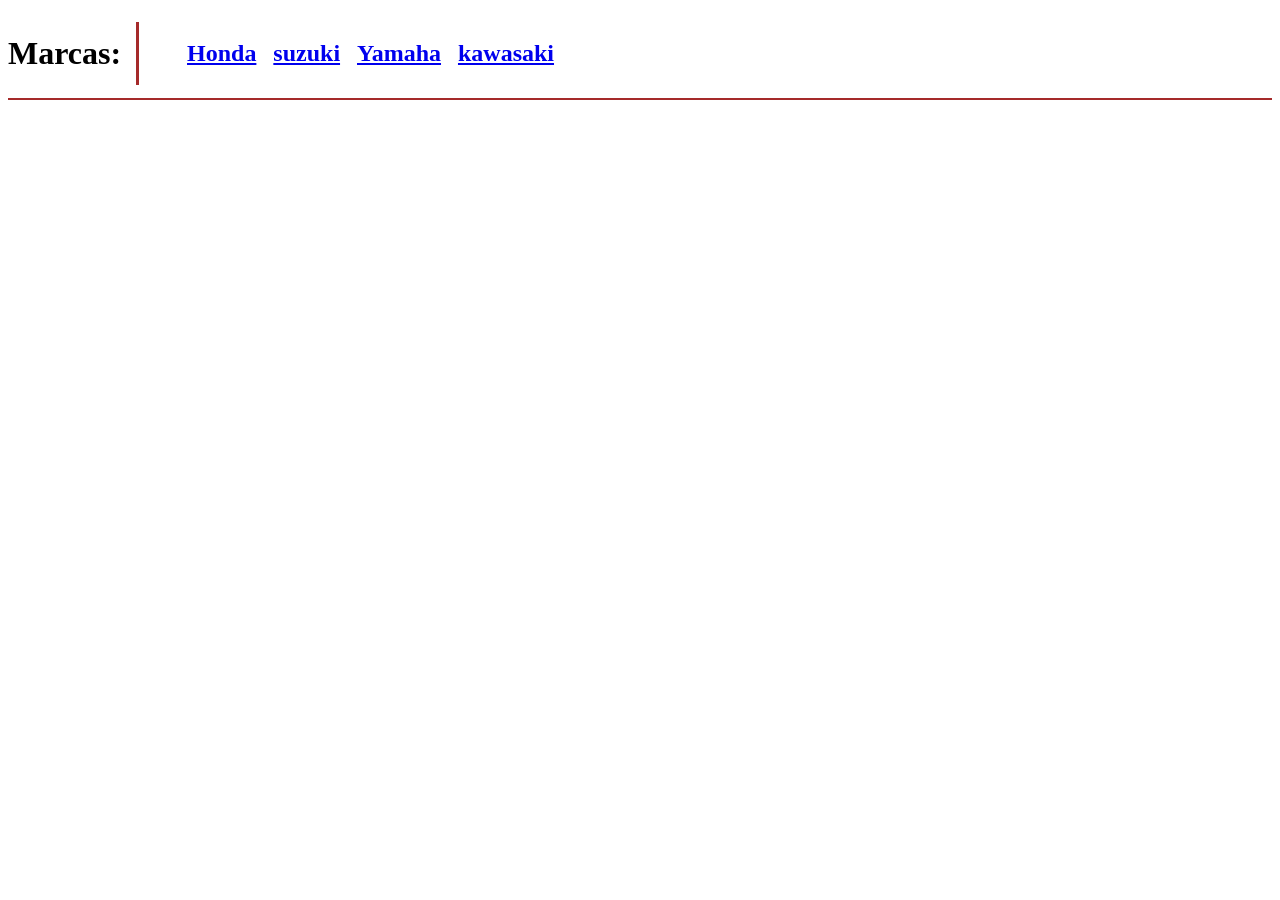
==== index.html @ 6271481a "site" ====
<!DOCTYPE html>
<html lang="pt-br">
    <head>
        <meta charset="UTF-8">
        <meta name="viewport" content="width=device-width, initial-scale=1.0">
        <title>Motos</title>
        <link rel="stylesheet" href="estilo.css">
    </head>
    <body>

        <header id="header">
            <h1 id="marca">Marcas:</h1>

            <div id="barrinha"></div>

            <ul>
                <a href="#"><h2>Honda</h2></a>
                <a href="#"><h2>suzuki</h2></a>
                <a href="#"><h2>Yamaha</h2></a>
                <a href="#"><h2>kawasaki</h2></a>
            </ul>
            <div id="pesquisar|contato">

                <div id="pesquisar">
                    
                </div>

            </div>
        </header>
        <div id="espaço"></div>

        <div id="tudo">

            <div id="fotos">

            </div>

        </div>

    </body>
</html>
---- estilo.css ----
#header {
    display: flex;
    background-color: white;
    height: 10vh; 
    align-items: center;
}
ul{
    display: flex;
    align-items: center;
    justify-content: space-around;
    width: 30vw;
}
#espaço{
    display: flex;
    height: 0.2vh;
    background-color: brown;
}
#barrinha{
    display: flex;
    width: 0.2vw;
    background-color: brown;
    height: 7vh;
}
#marca{
    display: flex;
    width: 10vw;
}
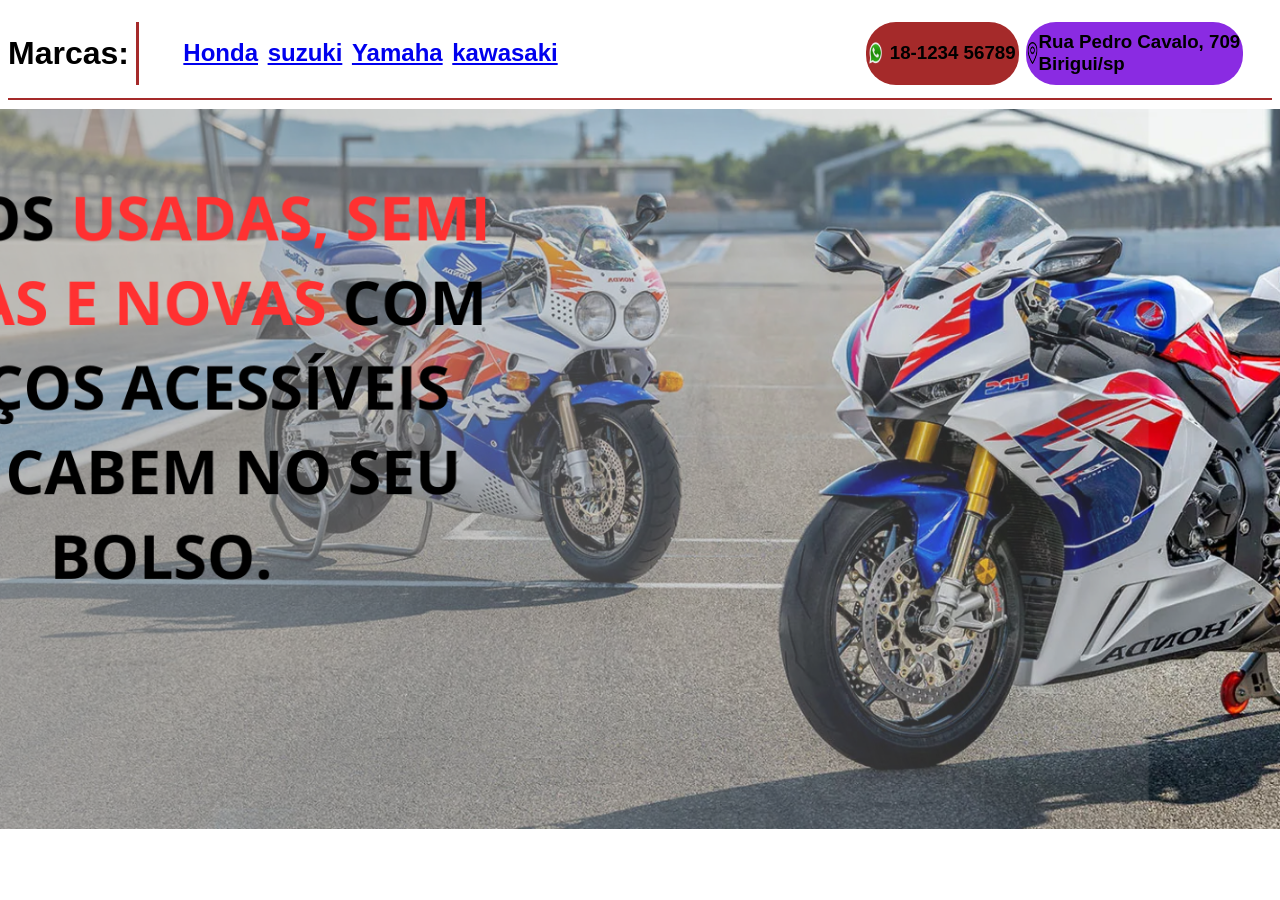
==== commit b101ccfd: "siteee" ====
--- a/index.html
+++ b/index.html
@@ -1,41 +1,56 @@
 <!DOCTYPE html>
 <html lang="pt-br">
-    <head>
-        <meta charset="UTF-8">
-        <meta name="viewport" content="width=device-width, initial-scale=1.0">
-        <title>Motos</title>
-        <link rel="stylesheet" href="estilo.css">
-    </head>
-    <body>
 
-        <header id="header">
-            <h1 id="marca">Marcas:</h1>
+<head>
+    <meta charset="UTF-8">
+    <meta name="viewport" content="width=device-width, initial-scale=1.0">
+    <title>Motos</title>
+    <link rel="stylesheet" href="estilo.css">
+</head>
 
-            <div id="barrinha"></div>
+<body>
 
-            <ul>
-                <a href="#"><h2>Honda</h2></a>
-                <a href="#"><h2>suzuki</h2></a>
-                <a href="#"><h2>Yamaha</h2></a>
-                <a href="#"><h2>kawasaki</h2></a>
-            </ul>
-            <div id="pesquisar|contato">
+    <header id="header">
+        <h1 id="marca">Marcas:</h1>
 
-                <div id="pesquisar">
-                    
-                </div>
+        <div id="barrinha"></div>
 
+        <ul>
+            <a href="honda/index.html">
+                <h2>Honda</h2>
+            </a>
+            <a href="#">
+                <h2>suzuki</h2>
+            </a>
+            <a href="#">
+                <h2>Yamaha</h2>
+            </a>
+            <a href="#">
+                <h2>kawasaki</h2>
+            </a>
+        </ul>
+        <div id="contato-local">
+
+            <div id="contato">
+                <img src="images/pngtree-whatsapp-phone-icon-png-image_6315989.png" alt="" id="foto-whatts">
+                <h3>18-1234 56789</h3>
             </div>
-        </header>
-        <div id="espaço"></div>
-
-        <div id="tudo">
-
-            <div id="fotos">
-
+            <div id="local">
+                <img src="images/106121.png" alt="" id="foto-whatts">
+                <h3>Rua Pedro Cavalo, 709 Birigui/sp</h3>
             </div>
 
+
         </div>
+    </header>
+    <div id="espaço"></div>
 
-    </body>
-</html>
+    <div id="nada"> </div>
+
+    <div id="foto-do-baner-principal">
+        <img src="images/Inserir um título.png" alt="">
+    </div>
+
+</body>
+
+</html>
--- a/estilo.css
+++ b/estilo.css
@@ -1,28 +1,85 @@
+@import url('https://fonts.googleapis.com/css2?family=Arimo:ital,wght@0,400..700;1,400..700&family=Lato:ital,wght@0,100;0,300;0,400;0,700;0,900;1,100;1,300;1,400;1,700;1,900&family=Open+Sans:ital,wght@0,300..800;1,300..800&family=Roboto:ital,wght@0,100..900;1,100..900&display=swap');
+
+body {
+    font-family: Verdana, Geneva, Tahoma, sans-serif;
+}
+
+
 #header {
     display: flex;
-    background-color: white;
-    height: 10vh; 
+    height: 10vh;
     align-items: center;
 }
-ul{
+
+ul {
     display: flex;
     align-items: center;
     justify-content: space-around;
     width: 30vw;
+    border-right: 300px solid white;
 }
-#espaço{
+
+#espaço {
     display: flex;
     height: 0.2vh;
     background-color: brown;
 }
-#barrinha{
+
+#barrinha {
     display: flex;
     width: 0.2vw;
     background-color: brown;
     height: 7vh;
 }
-#marca{
+
+#marca {
     display: flex;
     width: 10vw;
 }
 
+#foto-whatts {
+    display: flex;
+    width: 1vw;
+    height: 2.5vh;
+}
+
+#contato {
+    display: flex;
+    justify-content: center;
+    align-items: center;
+    justify-content: space-around;
+    width: 12vw;
+    background-color: brown;
+    height: 7vh;
+    border-radius: 30px;
+}
+
+#local {
+    display: flex;
+    justify-content: center;
+    align-items: center;
+    justify-content: space-around;
+    background-color: blueviolet;
+    width: 17vw;
+    height: 7vh;
+    border-radius: 30px;
+}
+
+#contato-local {
+    display: flex;
+    justify-content: right;
+    justify-content: space-around;
+    width: 30vw;
+    align-items: center;
+}
+
+#foto-do-baner-principal {
+    display: flex;
+    height: 80vh;
+    justify-content: center;
+}
+
+#nada {
+    display: flex;
+    height: 1vh;
+}
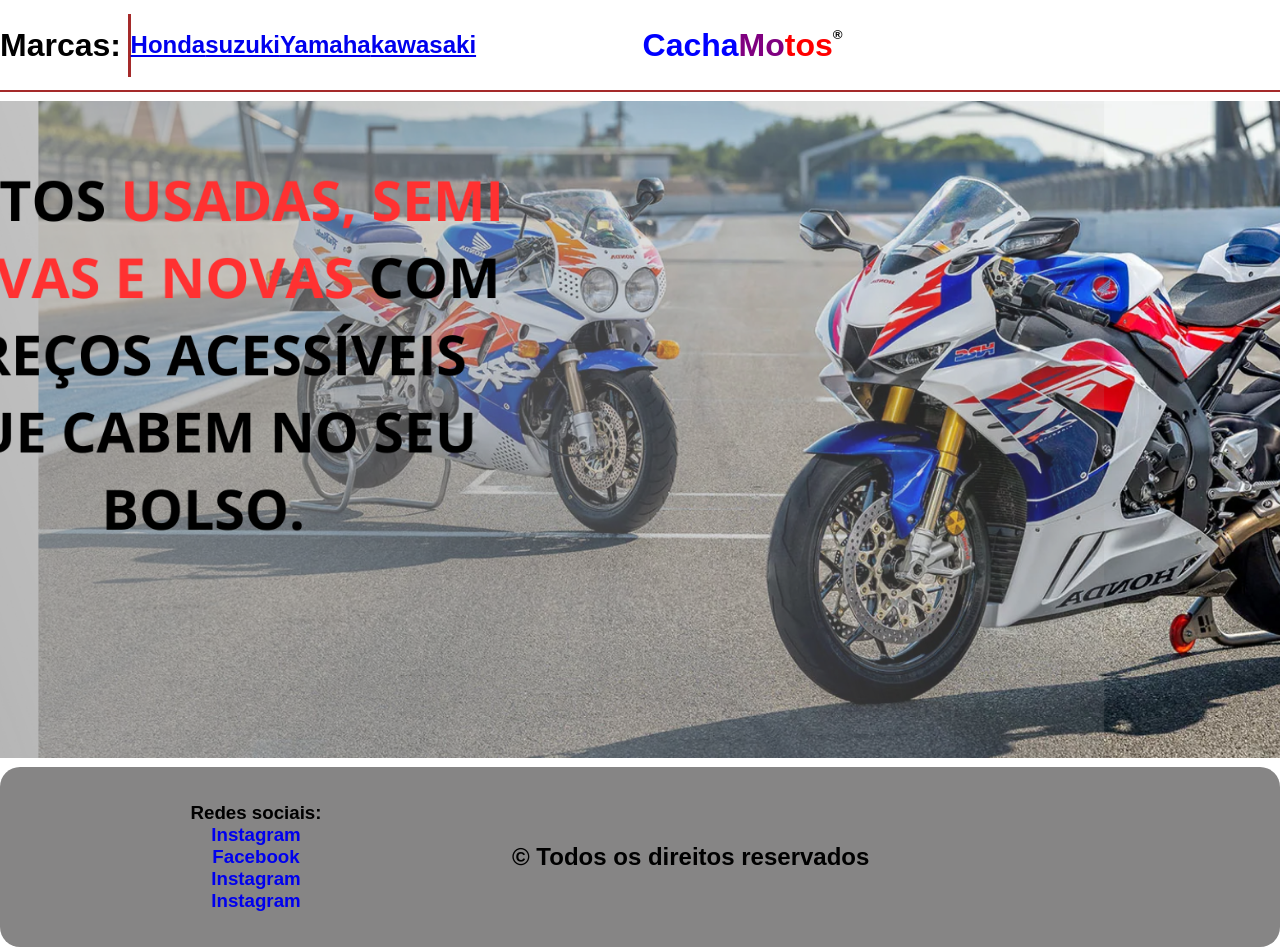
==== commit 1b6abb09: "melhor :)" ====
--- a/index.html
+++ b/index.html
@@ -4,8 +4,9 @@
 <head>
     <meta charset="UTF-8">
     <meta name="viewport" content="width=device-width, initial-scale=1.0">
-    <title>Motos</title>
+    <title>CachaMotos</title>
     <link rel="stylesheet" href="estilo.css">
+    <link rel="shortcut icon" href="images/453537.png" type="image/x-icon">
 </head>
 
 <body>
@@ -29,21 +30,25 @@
                 <h2>kawasaki</h2>
             </a>
         </ul>
-        <div id="contato-local">
 
-            <div id="contato">
-                <img src="images/pngtree-whatsapp-phone-icon-png-image_6315989.png" alt="" id="foto-whatts">
-                <h3>18-1234 56789</h3>
-            </div>
-            <div id="local">
-                <img src="images/106121.png" alt="" id="foto-whatts">
-                <h3>Rua Pedro Cavalo, 709 Birigui/sp</h3>
-            </div>
+        <div id="nome-loja">
+            <h1 id="azul">Cacha</h1>
+            <h1 id="roxo">Mo</h1>
+            <h1 id="vermelho">tos</h1>
+            <h5>&reg;</h5>
 
+        </div>
 
+       
         </div>
     </header>
     <div id="espaço"></div>
+
+    <!--
+    nome da loja: Cachamotos
+
+    Cac hamo tos
+    -->
 
     <div id="nada"> </div>
 
@@ -51,6 +56,28 @@
         <img src="images/Inserir um título.png" alt="">
     </div>
 
+    <div id="nada"> </div>
+
+    <div id="rodape">
+
+        <div id="redes-contatos">
+            <h3>Redes sociais:</h3>
+            
+            <a href="#" id="Ins"><h3>Instagram</h3></a>
+            <a href="#" id="Fac"><h3>Facebook</h3></a>
+            <a href="#"><h3>Instagram</h3></a>
+            <a href="#"><h3>Instagram</h3></a>
+        
+            
+
+        </div>
+
+        <div id="texto">
+        <h2>&copy; Todos os direitos reservados</h2>
+        </div>
+
+    </div>
+
 </body>
 
 </html>
--- a/estilo.css
+++ b/estilo.css
@@ -1,7 +1,11 @@
 @import url('https://fonts.googleapis.com/css2?family=Arimo:ital,wght@0,400..700;1,400..700&family=Lato:ital,wght@0,100;0,300;0,400;0,700;0,900;1,100;1,300;1,400;1,700;1,900&family=Open+Sans:ital,wght@0,300..800;1,300..800&family=Roboto:ital,wght@0,100..900;1,100..900&display=swap');
-
+* {
+    margin: 0;
+    padding: 0;
+    box-sizing: border-box;
+}
 body {
-    font-family: Verdana, Geneva, Tahoma, sans-serif;
+    font-family: Verdana, Tahoma, sans-serif;
 }
 
 
@@ -9,13 +13,14 @@
     display: flex;
     height: 10vh;
     align-items: center;
+    
 }
 
 ul {
     display: flex;
     align-items: center;
     justify-content: space-around;
-    width: 30vw;
+    width: 40vw;
     border-right: 300px solid white;
 }
 
@@ -75,11 +80,62 @@
 
 #foto-do-baner-principal {
     display: flex;
-    height: 80vh;
+    height: 73vh;
     justify-content: center;
+    border-radius: 20px;
 }
+#foto-do-baner-principal img{
+    display: flex;
 
+
+}
 #nada {
     display: flex;
     height: 1vh;
+}
+#rodape{
+    display: flex;
+    background-color: rgb(134, 133, 133);
+    height: 20vh;
+    align-items: center;
+    border-radius: 20px;
+}
+#redes-contatos{
+    display: flex;
+    height: 20vh;
+    width: 40vw;
+    border-radius: 20px;
+    justify-content: center;
+    align-items:center ;
+    flex-direction: column;
+}
+#redes-contatos a{
+    display: flex;
+    text-decoration: none;
+}
+
+#redes-contatos Ins{
+    display: flex;
+    text-decoration: none;
+    color: purple;
+}
+#redes-contatos Fac{
+    display: flex;
+    text-decoration: none;
+    color: blue;
+}
+
+
+#nome-loja{
+    display: flex;
+    flex-direction: row;
+}
+#azul{
+    color: blue;
+}
+#roxo{
+    color: purple;
+}
+#vermelho {
+    color: red;
 }
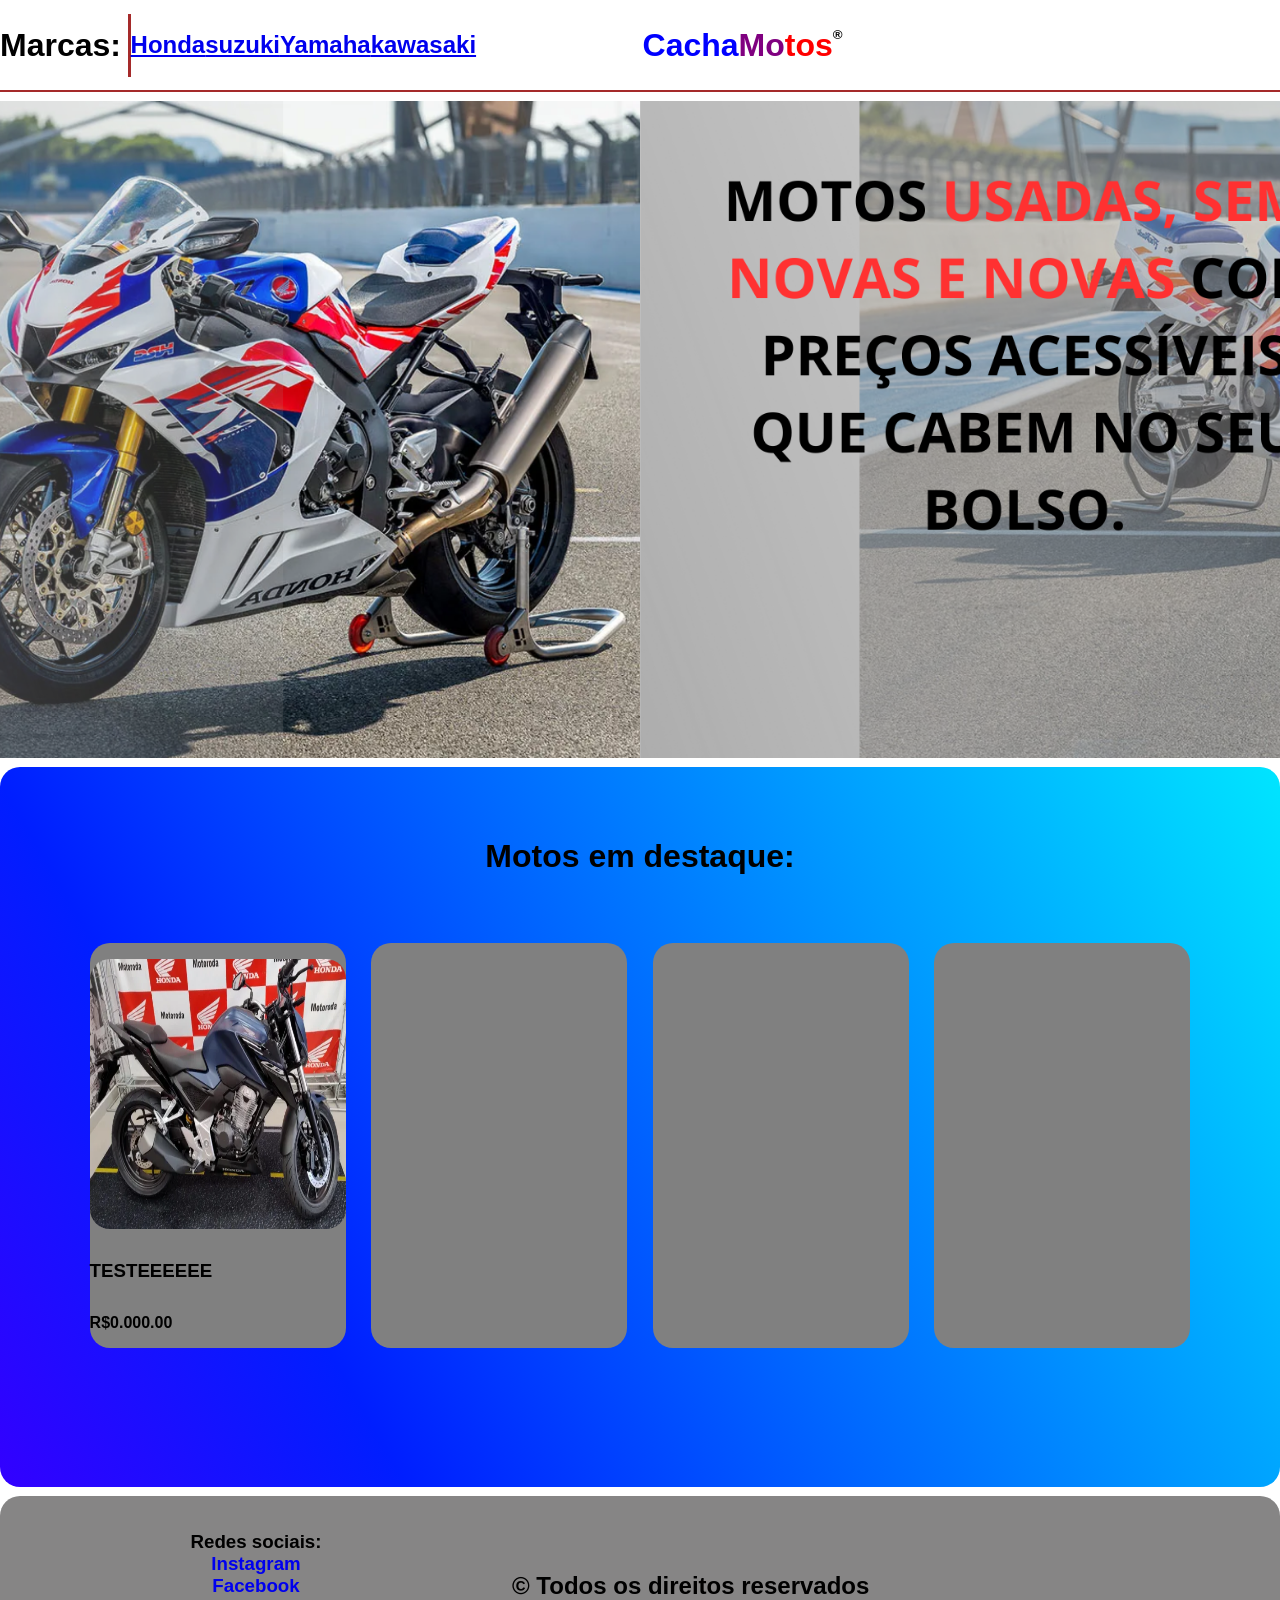
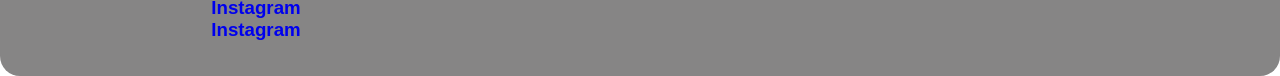
==== commit bcdfb831: "siteee" ====
--- a/index.html
+++ b/index.html
@@ -39,7 +39,7 @@
 
         </div>
 
-       
+
         </div>
     </header>
     <div id="espaço"></div>
@@ -52,8 +52,43 @@
 
     <div id="nada"> </div>
 
-    <div id="foto-do-baner-principal">
-        <img src="images/Inserir um título.png" alt="">
+    <div id="banner">
+        <div id="banner_animado">
+            <img src="images/Inserir um título.png" alt="">
+            <img src="images/Inserir um título.png" alt="">
+            <img src="images/Inserir um título.png" alt="">
+            <img src="images/Inserir um título.png" alt="">
+        </div>
+    </div>
+
+    <div id="nada"> </div>
+
+    <div id="tudo">
+        <h1>Motos em destaque:</h1>
+        <div id="motos_em_destaque">
+
+            <div id="motoR1">
+                <img src="images/honda-cb-300f-twister-cbs-wmimagem12442603531.webp" alt="">
+                <h3>TESTEEEEEE</h3>
+                <h4>R$0.000.00</h4>
+
+            </div>
+            <div id="motoR1">
+
+
+            </div>
+            <div id="motoR1">
+
+
+            </div>
+            <div id="motoR1">
+
+
+            </div>
+
+
+
+        </div>
     </div>
 
     <div id="nada"> </div>
@@ -62,18 +97,26 @@
 
         <div id="redes-contatos">
             <h3>Redes sociais:</h3>
-            
-            <a href="#" id="Ins"><h3>Instagram</h3></a>
-            <a href="#" id="Fac"><h3>Facebook</h3></a>
-            <a href="#"><h3>Instagram</h3></a>
-            <a href="#"><h3>Instagram</h3></a>
-        
-            
+
+            <a href="#" id="Ins">
+                <h3>Instagram</h3>
+            </a>
+            <a href="#" id="Fac">
+                <h3>Facebook</h3>
+            </a>
+            <a href="#">
+                <h3>Instagram</h3>
+            </a>
+            <a href="#">
+                <h3>Instagram</h3>
+            </a>
+
+
 
         </div>
 
         <div id="texto">
-        <h2>&copy; Todos os direitos reservados</h2>
+            <h2>&copy; Todos os direitos reservados</h2>
         </div>
 
     </div>
--- a/estilo.css
+++ b/estilo.css
@@ -1,9 +1,11 @@
 @import url('https://fonts.googleapis.com/css2?family=Arimo:ital,wght@0,400..700;1,400..700&family=Lato:ital,wght@0,100;0,300;0,400;0,700;0,900;1,100;1,300;1,400;1,700;1,900&family=Open+Sans:ital,wght@0,300..800;1,300..800&family=Roboto:ital,wght@0,100..900;1,100..900&display=swap');
+
 * {
     margin: 0;
     padding: 0;
     box-sizing: border-box;
 }
+
 body {
     font-family: Verdana, Tahoma, sans-serif;
 }
@@ -13,7 +15,7 @@
     display: flex;
     height: 10vh;
     align-items: center;
-    
+
 }
 
 ul {
@@ -78,64 +80,136 @@
     align-items: center;
 }
 
-#foto-do-baner-principal {
-    display: flex;
-    height: 73vh;
-    justify-content: center;
-    border-radius: 20px;
-}
-#foto-do-baner-principal img{
-    display: flex;
-
-
-}
+
 #nada {
     display: flex;
     height: 1vh;
 }
-#rodape{
+
+#rodape {
     display: flex;
     background-color: rgb(134, 133, 133);
     height: 20vh;
     align-items: center;
     border-radius: 20px;
 }
-#redes-contatos{
+
+#redes-contatos {
     display: flex;
     height: 20vh;
     width: 40vw;
     border-radius: 20px;
     justify-content: center;
-    align-items:center ;
+    align-items: center;
     flex-direction: column;
 }
-#redes-contatos a{
+
+#redes-contatos a {
     display: flex;
     text-decoration: none;
 }
 
-#redes-contatos Ins{
+#redes-contatos Ins {
     display: flex;
     text-decoration: none;
     color: purple;
 }
-#redes-contatos Fac{
+
+#redes-contatos Fac {
     display: flex;
     text-decoration: none;
     color: blue;
 }
 
 
-#nome-loja{
+#nome-loja {
     display: flex;
     flex-direction: row;
 }
-#azul{
+
+#azul {
     color: blue;
 }
-#roxo{
+
+#roxo {
     color: purple;
 }
+
 #vermelho {
     color: red;
+}
+
+#banner {
+    display: flex;
+    width: 100vw;
+    justify-content: center;
+    background-color: blue;
+}
+
+#banner_animado {
+    display: flex;
+    height: 73vh;
+
+    justify-content: center;
+    border-radius: 20px;
+    animation: go-back 10s infinite linear;
+    background-color: blueviolet;
+}
+
+@keyframes go-back {
+
+    0% {
+        transform: translateX(-1000px);
+    }
+
+    100% {
+        teransform: translateX(1px);
+    }
+
+}
+
+#tudo {
+    display: flex;
+    height: 80vh;
+    background: #3300ff;
+    background: linear-gradient(60deg, rgba(51, 0, 255, 1) 0%, rgba(0, 30, 255, 1) 24%, rgba(0, 229, 255, 1) 100%);
+    border-radius: 20px;
+    justify-content: center;
+    align-items: center;
+}
+
+/*motos recomendadas com id de motoRN*/
+#tudo {
+    display: flex;
+    flex-direction: column;
+}
+
+#motos_em_destaque {
+    display: flex;
+    border-radius: 20px;
+    height: 60vh;
+    width: 90vw;
+    justify-content: space-around;
+    justify-content: space-evenly;
+    align-items: center;
+
+}
+
+#motoR1 {
+    display: flex;
+    height: 45vh;
+    width: 20vw;
+    background-color: grey;
+    border-radius: 20px;
+    flex-direction: column;
+    justify-content: space-around;
+}
+
+#motoR1 img {
+    display: flex;
+    height: 30vh;
+    width: 20vw;
+    border-radius: 20px;
+
+
 }
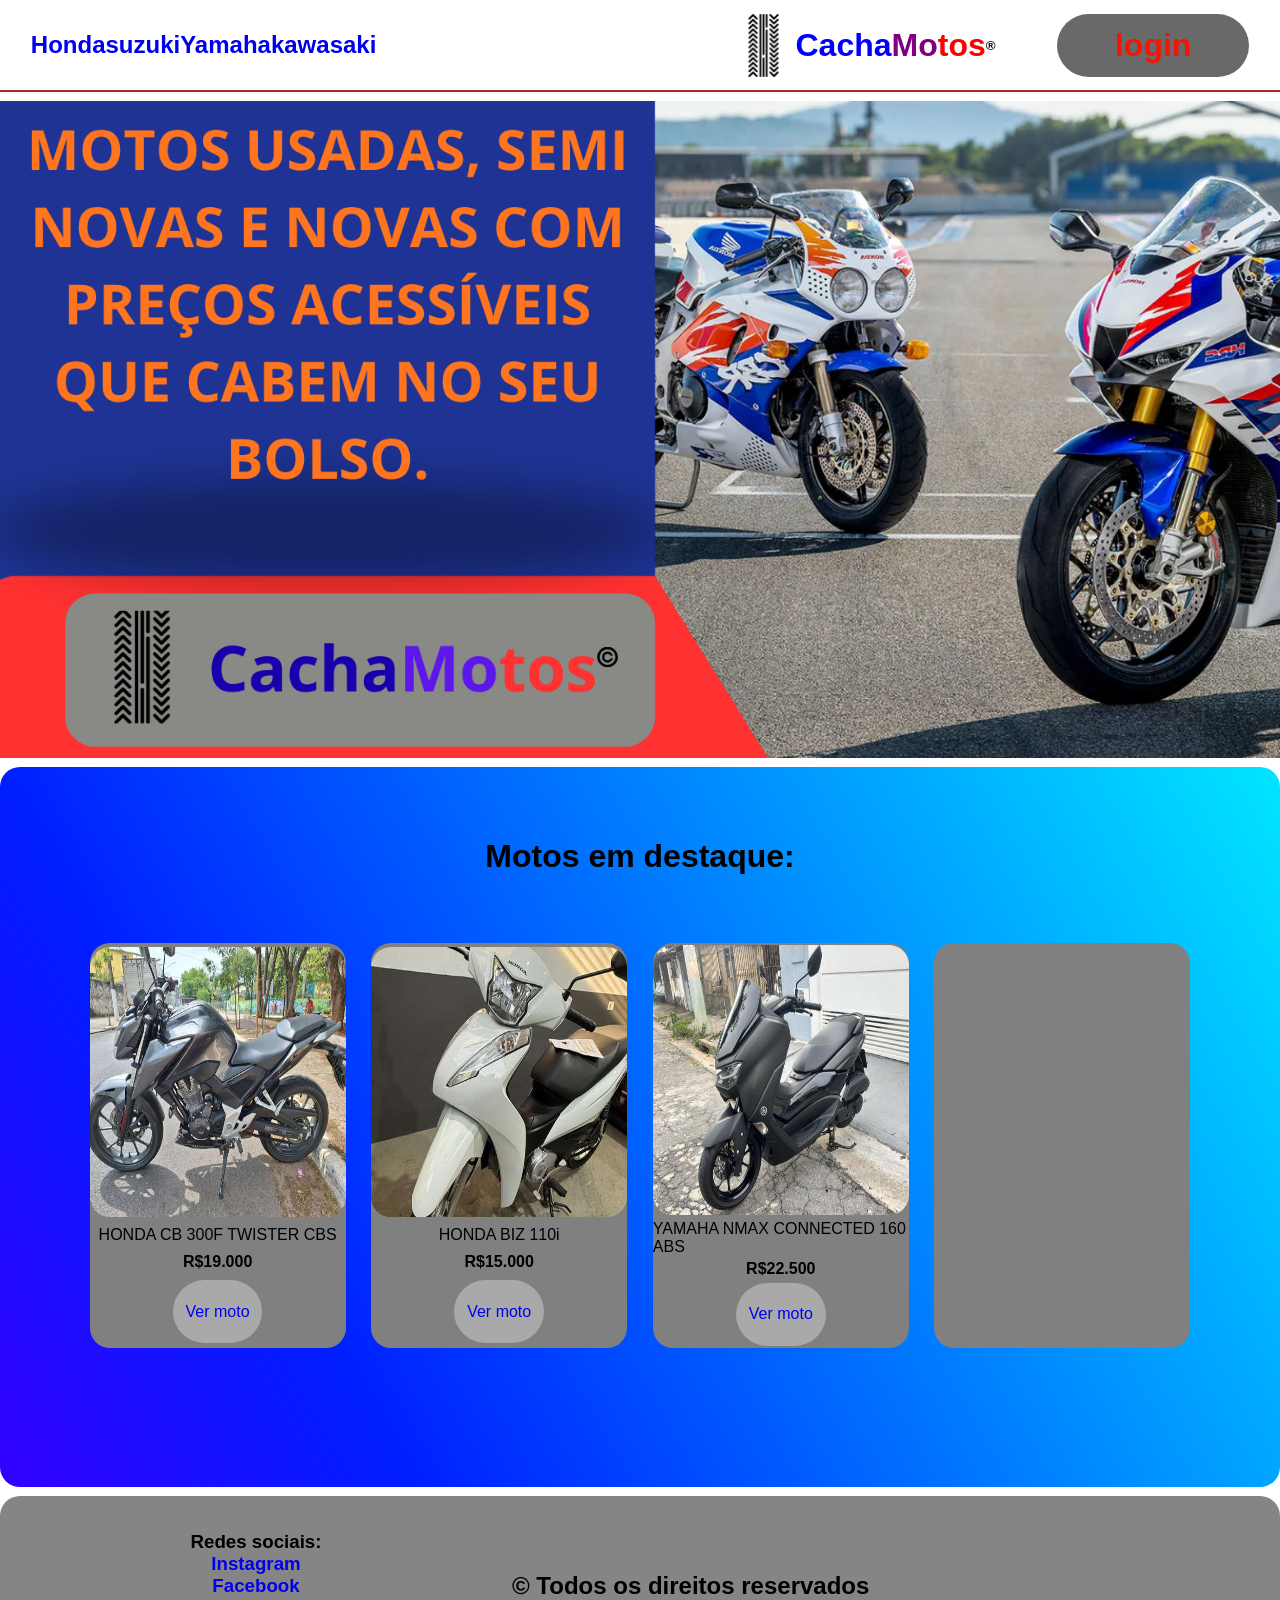
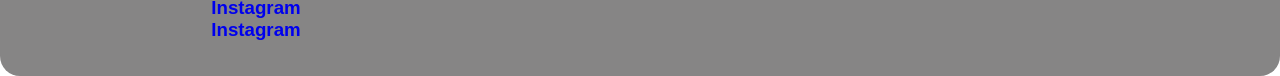
==== commit c4688af6: "siteeeee" ====
--- a/index.html
+++ b/index.html
@@ -12,11 +12,8 @@
 <body>
 
     <header id="header">
-        <h1 id="marca">Marcas:</h1>
-
-        <div id="barrinha"></div>
-
-        <ul>
+      
+        <ul id="marcas">
             <a href="honda/index.html">
                 <h2>Honda</h2>
             </a>
@@ -32,6 +29,7 @@
         </ul>
 
         <div id="nome-loja">
+            <img src="images/453537.png" alt="" id="fotoloja">
             <h1 id="azul">Cacha</h1>
             <h1 id="roxo">Mo</h1>
             <h1 id="vermelho">tos</h1>
@@ -40,6 +38,12 @@
         </div>
 
 
+        </div>
+
+        <div id="log-in">
+            
+                <a href="" id="entrar"><h1>login</h1></a>
+           
         </div>
     </header>
     <div id="espaço"></div>
@@ -54,10 +58,10 @@
 
     <div id="banner">
         <div id="banner_animado">
-            <img src="images/Inserir um título.png" alt="">
-            <img src="images/Inserir um título.png" alt="">
-            <img src="images/Inserir um título.png" alt="">
-            <img src="images/Inserir um título.png" alt="">
+            <img src="images/baner 1.png" alt="">
+            <img src="images/baner 2 novo.png" alt="">
+            <img src="images/baner 3 novo.png" alt="">
+            <img src="images/baner 4 novo.png" alt="">
         </div>
     </div>
 
@@ -68,17 +72,23 @@
         <div id="motos_em_destaque">
 
             <div id="motoR1">
-                <img src="images/honda-cb-300f-twister-cbs-wmimagem12442603531.webp" alt="">
-                <h3>TESTEEEEEE</h3>
-                <h4>R$0.000.00</h4>
+                <img src="images/honda-cb-300f-twister-cbs-wmimagem22250138120.jpg" alt="" h3>HONDA CB 300F TWISTER CBS</h3>
+                
+                <h4>R$19.000</h4>
+                <a href="#" id="ver-moto">Ver moto</a>
 
             </div>
             <div id="motoR1">
+                <img src="images/honda-biz-110i-wmimagem22511911575.jpg" alt="" h3>HONDA BIZ 110i</h3>
 
+                <h4>R$15.000</h4>
+                <a href="#" id="ver-moto">Ver moto</a>
 
             </div>
             <div id="motoR1">
-
+                <img src="images/yamaha-nmax-connected-160-abs-wmimagem0956529669.jpg" alt="" h3>YAMAHA NMAX CONNECTED 160 ABS</h3>
+                <h4>R$22.500</h4>
+                <a href="#" id="ver-moto">Ver moto</a>
 
             </div>
             <div id="motoR1">
--- a/estilo.css
+++ b/estilo.css
@@ -4,19 +4,25 @@
     margin: 0;
     padding: 0;
     box-sizing: border-box;
+    
 }
 
 body {
     font-family: Verdana, Tahoma, sans-serif;
 }
+a {
+    text-decoration: none;
+}
 
 
 #header {
     display: flex;
     height: 10vh;
     align-items: center;
-
-}
+    text-decoration: none;
+    justify-content: space-around;
+}
+
 
 ul {
     display: flex;
@@ -39,9 +45,16 @@
     height: 7vh;
 }
 
-#marca {
-    display: flex;
-    width: 10vw;
+#marcas {
+    display: flex;
+    width: 50vw;
+    text-decoration: none;
+    justify-content:space-around ;
+}
+#marcas h2 {
+    display: flex;
+    text-decoration: none;
+
 }
 
 #foto-whatts {
@@ -125,6 +138,8 @@
 #nome-loja {
     display: flex;
     flex-direction: row;
+    height: 7vh;
+    align-items: center;
 }
 
 #azul {
@@ -138,28 +153,33 @@
 #vermelho {
     color: red;
 }
+#fotoloja{
+    display: flex;
+    height: 7vh;
+}
 
 #banner {
     display: flex;
     width: 100vw;
     justify-content: center;
     background-color: blue;
+    justify-content: space-around ;
 }
 
 #banner_animado {
     display: flex;
     height: 73vh;
-
-    justify-content: center;
-    border-radius: 20px;
-    animation: go-back 10s infinite linear;
+    justify-content: center;
+    justify-content: space-around;
+    border-radius: 20px;
+    animation: animacao  40s infinite linear;
     background-color: blueviolet;
 }
 
-@keyframes go-back {
+@keyframes animacao {
 
     0% {
-        transform: translateX(-1000px);
+        transform: translateX(-4000px);
     }
 
     100% {
@@ -203,6 +223,7 @@
     border-radius: 20px;
     flex-direction: column;
     justify-content: space-around;
+    align-items: center;
 }
 
 #motoR1 img {
@@ -210,6 +231,38 @@
     height: 30vh;
     width: 20vw;
     border-radius: 20px;
-
-
-}+    
+
+
+}
+
+/*sistema de login (nao funciona)*/
+#log-in{
+    display: flex;
+    background-color: dimgray;
+    width: 15vw;
+    height: 7vh;
+    text-decoration: none;
+    align-items: center;
+    justify-content: center;
+    border-radius: 100px;
+}
+#log-in a {
+    display: flex;
+    text-decoration: none;
+    color: rgb(247, 20, 4);
+    width: 15vw;
+    height: 7vh;
+    align-items: center;
+    justify-content: center;
+    border-radius: 100px;
+}
+#ver-moto {
+    display: flex;
+    width: 7vw;
+    height: 7vh;
+    background-color: darkgray;
+    justify-content: center;
+    align-items: center;
+    border-radius: 100px;
+}
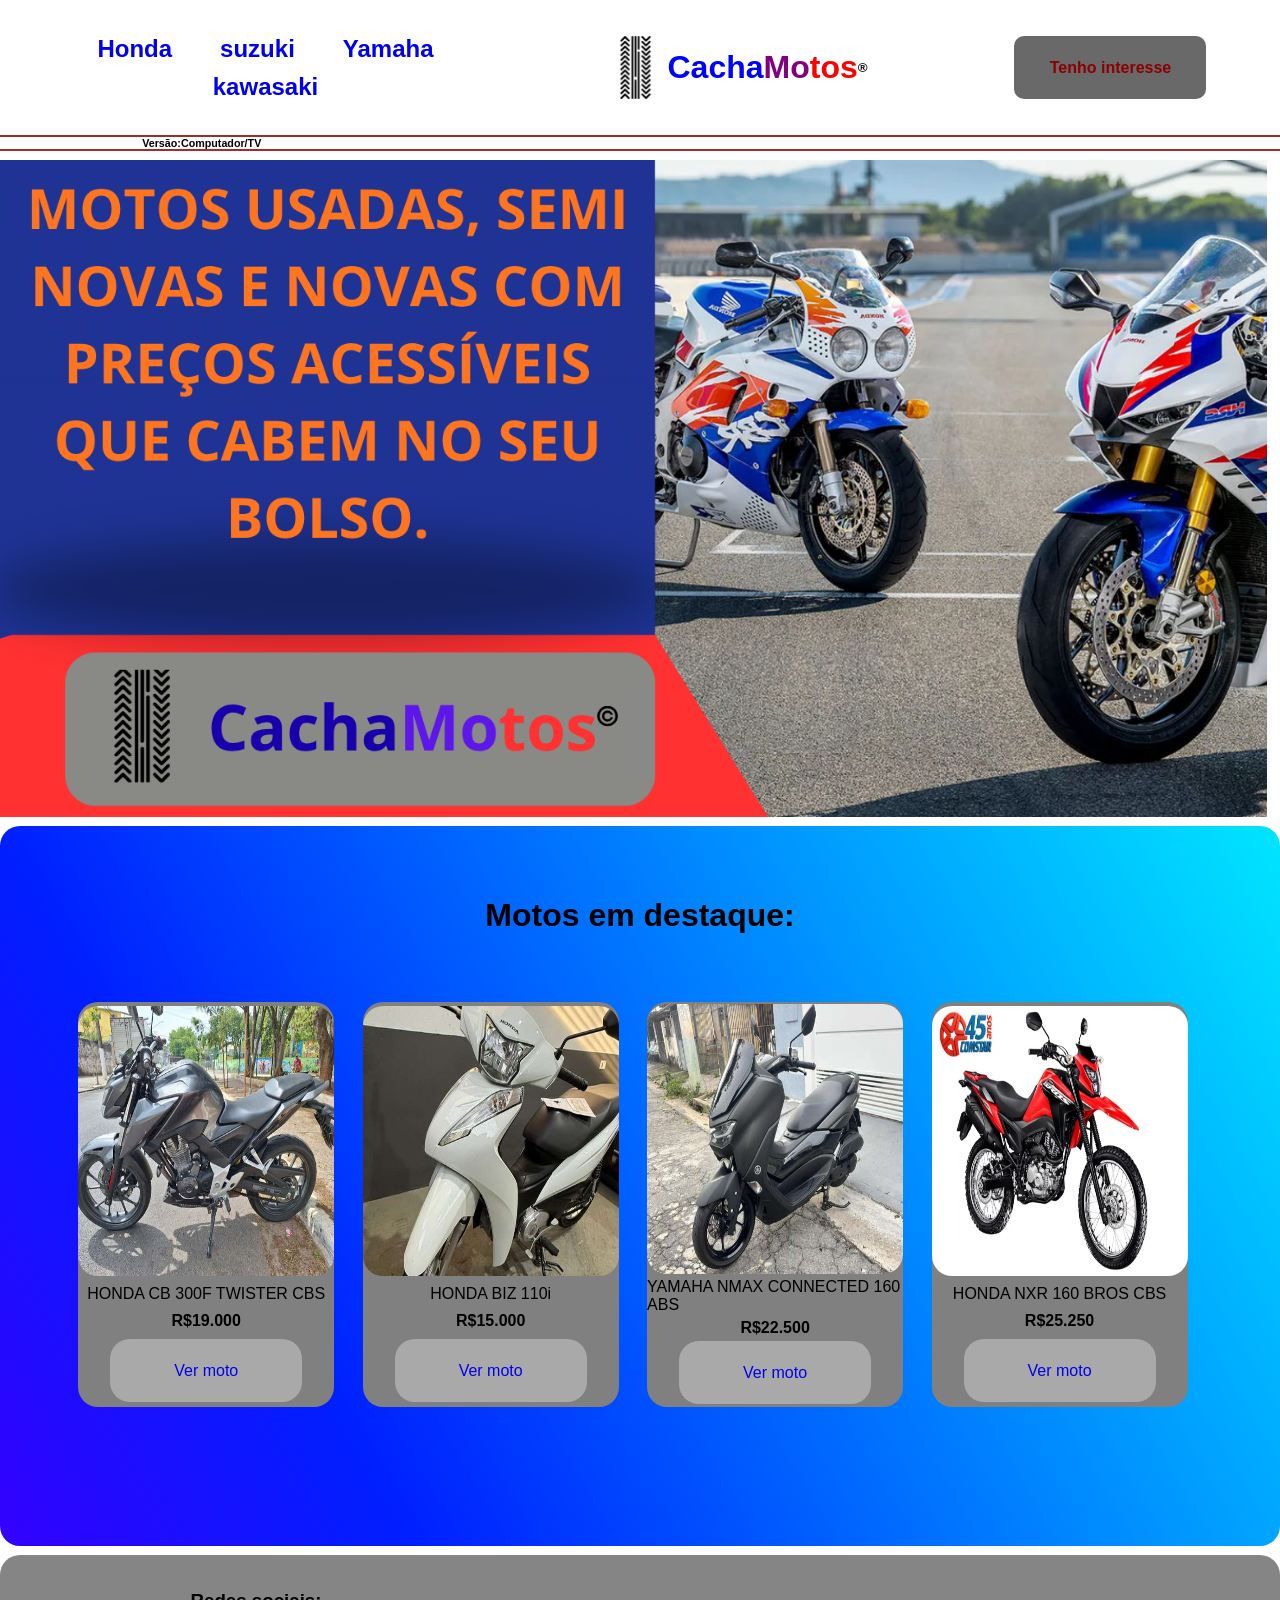
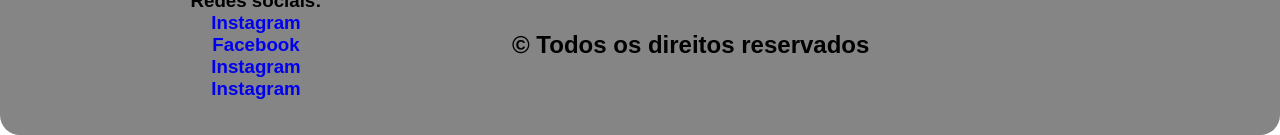
==== commit f608bd62: "atualização 13.11.25.07.40" ====
--- a/index.html
+++ b/index.html
@@ -12,20 +12,24 @@
 <body>
 
     <header id="header">
-      
         <ul id="marcas">
-            <a href="honda/index.html">
-                <h2>Honda</h2>
-            </a>
-            <a href="#">
-                <h2>suzuki</h2>
-            </a>
-            <a href="#">
-                <h2>Yamaha</h2>
-            </a>
-            <a href="#">
-                <h2>kawasaki</h2>
-            </a>
+            <div id="HSY">
+                <a href="honda/index.html">
+                    <h2>Honda</h2>
+                </a>
+                <a href="#">
+                    <h2>suzuki</h2>
+                </a>
+                <a href="#">
+                    <h2>Yamaha</h2>
+                </a>
+            </div>
+
+            <div>
+                <a href="#">
+                    <h2>kawasaki</h2>
+                </a>
+            </div>
         </ul>
 
         <div id="nome-loja">
@@ -41,27 +45,36 @@
         </div>
 
         <div id="log-in">
-            
-                <a href="" id="entrar"><h1>login</h1></a>
-           
+
+            <a href="login/fazer_login.html" id="entrar">
+                <h4>Tenho interesse</h4>
+            </a>
+
         </div>
     </header>
     <div id="espaço"></div>
+    <div id="versao">
+        <h6 id="M">Versão:Mobile</h6>
+        <h6 id="T">Versão:Tablet</h6>
+        <h6 id="CT">Versão:Computador/TV</h6>
+    </div>
+    <div id="espaço"></div>
+
 
     <!--
     nome da loja: Cachamotos
 
-    Cac hamo tos
+    Cacha mo tos
     -->
 
     <div id="nada"> </div>
 
     <div id="banner">
         <div id="banner_animado">
-            <img src="images/baner 1.png" alt="">
-            <img src="images/baner 2 novo.png" alt="">
-            <img src="images/baner 3 novo.png" alt="">
-            <img src="images/baner 4 novo.png" alt="">
+            <img src="images/baner 1.png" alt="" class="Ftb">
+            <img src="images/baner 4 novo(1).png" alt="" class="Ftb">
+            <img src="images/baner 3 novo.png" alt="" class="Ftb">
+            <img src="images/baner 4 novo.png" alt="" class="Ftb">
         </div>
     </div>
 
@@ -72,29 +85,39 @@
         <div id="motos_em_destaque">
 
             <div id="motoR1">
-                <img src="images/honda-cb-300f-twister-cbs-wmimagem22250138120.jpg" alt="" h3>HONDA CB 300F TWISTER CBS</h3>
-                
+                <img src="images/honda-cb-300f-twister-cbs-wmimagem22250138120.jpg" alt="" h3>HONDA CB 300F TWISTER CBS
+                </h3>
+
                 <h4>R$19.000</h4>
-                <a href="#" id="ver-moto">Ver moto</a>
+                <a href="login/fazer_login.html" id="ver-moto">Ver moto</a>
 
             </div>
-            <div id="motoR1">
+            <div id="nada"> </div>
+            <div id="motoR2">
                 <img src="images/honda-biz-110i-wmimagem22511911575.jpg" alt="" h3>HONDA BIZ 110i</h3>
 
                 <h4>R$15.000</h4>
-                <a href="#" id="ver-moto">Ver moto</a>
+                <a href="login/fazer_login.html" id="ver-moto">Ver moto</a>
 
             </div>
-            <div id="motoR1">
-                <img src="images/yamaha-nmax-connected-160-abs-wmimagem0956529669.jpg" alt="" h3>YAMAHA NMAX CONNECTED 160 ABS</h3>
+            <div id="nada"> </div>
+            <div id="motoR3">
+                <img src="images/yamaha-nmax-connected-160-abs-wmimagem0956529669.jpg" alt="" h3>YAMAHA NMAX CONNECTED
+                160 ABS</h3>
                 <h4>R$22.500</h4>
-                <a href="#" id="ver-moto">Ver moto</a>
+                <a href="login/fazer_login.html" id="ver-moto">Ver moto</a>
 
             </div>
-            <div id="motoR1">
+            <div id="nada"> </div>
 
 
+            <div id="motoR4">
+                <img src="images/honda-nxr-160-bros-cbs-wmimagem20105884624.webp" alt="" h3>HONDA NXR 160 BROS CBS</h3>
+                <h4>R$25.250</h4>
+                <a href="login/fazer_login.html" id="ver-moto">Ver moto</a>
+
             </div>
+            <div id="nada"> </div>
 
 
 
--- a/estilo.css
+++ b/estilo.css
@@ -4,12 +4,13 @@
     margin: 0;
     padding: 0;
     box-sizing: border-box;
-    
+
 }
 
 body {
     font-family: Verdana, Tahoma, sans-serif;
 }
+
 a {
     text-decoration: none;
 }
@@ -17,7 +18,7 @@
 
 #header {
     display: flex;
-    height: 10vh;
+    height: 15vh;
     align-items: center;
     text-decoration: none;
     justify-content: space-around;
@@ -28,8 +29,6 @@
     display: flex;
     align-items: center;
     justify-content: space-around;
-    width: 40vw;
-    border-right: 300px solid white;
 }
 
 #espaço {
@@ -47,10 +46,33 @@
 
 #marcas {
     display: flex;
-    width: 50vw;
-    text-decoration: none;
-    justify-content:space-around ;
-}
+    width: 30vw;
+    text-decoration: none;
+    justify-content: space-around;
+    flex-direction: column;
+}
+
+#HSY {
+    display: flex;
+    flex-direction: row;
+    justify-content: space-around;
+    width: 30vw;
+    border-bottom: 10px solid white;
+}
+
+#versao {
+    display: flex;
+    flex-direction: row;
+}
+
+#T {
+    color: white;
+}
+
+#M {
+    color: white;
+}
+
 #marcas h2 {
     display: flex;
     text-decoration: none;
@@ -153,17 +175,18 @@
 #vermelho {
     color: red;
 }
-#fotoloja{
+
+#fotoloja {
     display: flex;
     height: 7vh;
 }
 
 #banner {
     display: flex;
-    width: 100vw;
-    justify-content: center;
-    background-color: blue;
-    justify-content: space-around ;
+    width: 99vw;
+    justify-content: center;
+    justify-content: space-around;
+    overflow: hidden;
 }
 
 #banner_animado {
@@ -172,8 +195,8 @@
     justify-content: center;
     justify-content: space-around;
     border-radius: 20px;
-    animation: animacao  40s infinite linear;
-    background-color: blueviolet;
+    animation: animacao 30s infinite linear;
+
 }
 
 @keyframes animacao {
@@ -183,7 +206,7 @@
     }
 
     100% {
-        teransform: translateX(1px);
+        transform: translateX(400px);
     }
 
 }
@@ -231,13 +254,70 @@
     height: 30vh;
     width: 20vw;
     border-radius: 20px;
-    
-
-
-}
+}
+
+#motoR2 img {
+    display: flex;
+    height: 30vh;
+    width: 20vw;
+    border-radius: 20px;
+}
+
+#motoR3 img {
+    display: flex;
+    height: 30vh;
+    width: 20vw;
+    border-radius: 20px;
+}
+
+#motoR4 img {
+    display: flex;
+    height: 30vh;
+    width: 20vw;
+    border-radius: 20px;
+}
+
+#motoR2 {
+    display: flex;
+    height: 45vh;
+    width: 20vw;
+    background-color: grey;
+    border-radius: 20px;
+    flex-direction: column;
+    justify-content: space-around;
+    align-items: center;
+}
+
+
+
+#motoR3 {
+    display: flex;
+    height: 45vh;
+    width: 20vw;
+    background-color: grey;
+    border-radius: 20px;
+    flex-direction: column;
+    justify-content: space-around;
+    align-items: center;
+}
+
+
+
+#motoR4 {
+    display: flex;
+    height: 45vh;
+    width: 20vw;
+    background-color: grey;
+    border-radius: 20px;
+    flex-direction: column;
+    justify-content: space-around;
+    align-items: center;
+}
+
+
 
 /*sistema de login (nao funciona)*/
-#log-in{
+#log-in {
     display: flex;
     background-color: dimgray;
     width: 15vw;
@@ -245,24 +325,240 @@
     text-decoration: none;
     align-items: center;
     justify-content: center;
-    border-radius: 100px;
-}
+    border-radius: 10px;
+}
+
 #log-in a {
     display: flex;
     text-decoration: none;
-    color: rgb(247, 20, 4);
+    color: darkred;
     width: 15vw;
     height: 7vh;
     align-items: center;
     justify-content: center;
-    border-radius: 100px;
-}
+    border-radius: 20px;
+}
+
 #ver-moto {
     display: flex;
-    width: 7vw;
+    width: 15vw;
     height: 7vh;
     background-color: darkgray;
     justify-content: center;
     align-items: center;
-    border-radius: 100px;
-}
+    border-radius: 20px;
+}
+
+@media (max-width:850px) {
+
+    #header {
+        display: flex;
+    }
+
+    #marcas {
+        display: flex;
+        justify-content: space-around;
+        height: 15vh;
+        width: 79px;
+        justify-content: space-around;
+        border-right: 15px solid white;
+
+    }
+
+    #HSY {
+        display: flex;
+        width: 40vw;
+    }
+
+    #header ul {
+        display: flex;
+        width: 100vw;
+        justify-content: space-around;
+
+    }
+
+    #nome-loja {
+        display: flex;
+        border-right: 15px solid white;
+    }
+
+    #log-in {
+        display: flex;
+    }
+
+    #ver-moto {
+        display: flex;
+        width: 15vw;
+    }
+
+    #T {
+        color: black;
+    }
+
+    #M {
+        color: white;
+    }
+
+    #CT {
+        color: white;
+    }
+
+
+
+
+
+}
+
+@media (max-width:425px) {
+    #T {
+        color: white;
+    }
+
+    #M {
+        color: black;
+    }
+
+    #CT {
+        color: white;
+    }
+
+    .Ftb {
+        display: flex;
+        height: 30vh;
+    }
+
+    #banner_animado {
+        display: flex;
+        height: 30vh;
+        justify-content: center;
+        justify-content: space-around;
+        border-radius: 20px;
+        animation: animacao 20s infinite linear;
+
+    }
+
+    @keyframes animacao {
+
+        0% {
+            transform: translateX(-1500px);
+        }
+
+        100% {
+            transform: translateX(100px);
+        }
+
+    }
+
+    #banner_animado {
+        color: white;
+    }
+
+    #motos_em_destaque {
+        display: flex;
+        height: 2 00vh;
+        flex-direction: column;
+        justify-content: flex-start;
+
+    }
+
+    #tudo {
+        display: flex;
+        height: 200vh;
+
+    }
+
+    #motoR1 img {
+        display: flex;
+        height: 40vh;
+        width: 50vw;
+        border-radius: 20px;
+    }
+
+    #motoR2 img {
+        display: flex;
+        height: 40vh;
+        width: 50vw;
+        border-radius: 20px;
+    }
+
+    #motoR3 img {
+        display: flex;
+        height: 40vh;
+        width: 50vw;
+        border-radius: 20px;
+    }
+
+    #motoR4 img {
+        display: flex;
+        height: 40vh;
+        width: 50vw;
+        border-radius: 20px;
+    }
+
+    #motoR1 {
+        display: flex;
+        height: 45vh;
+        width: 50vw;
+        background-color: grey;
+        border-radius: 20px;
+        flex-direction: column;
+        justify-content: space-around;
+        align-items: center;
+    }
+
+    #motoR2 {
+        display: flex;
+        height: 45vh;
+        width: 50vw;
+        background-color: grey;
+        border-radius: 20px;
+        flex-direction: column;
+        justify-content: space-around;
+        align-items: center;
+    }
+
+
+
+    #motoR3 {
+        display: flex;
+        height: 45vh;
+        width: 50vw;
+        background-color: grey;
+        border-radius: 20px;
+        flex-direction: column;
+        justify-content: space-around;
+        align-items: center;
+    }
+
+
+
+    #motoR4 {
+        display: flex;
+        height: 45vh;
+        width: 50vw;
+        background-color: grey;
+        border-radius: 20px;
+        flex-direction: column;
+        justify-content: space-around;
+        align-items: center;
+    }
+
+    #ver-moto {
+        display: flex;
+        width: 40vw;
+        height: 7vh;
+        background-color: darkgray;
+        justify-content: center;
+        align-items: center;
+        border-radius: 20px;
+    }
+
+    #header {
+        display: flex;
+        height: 15vh;
+        align-items: center;
+        text-decoration: none;
+        flex-direction: column;
+        justify-content: space-around;
+    }
+}
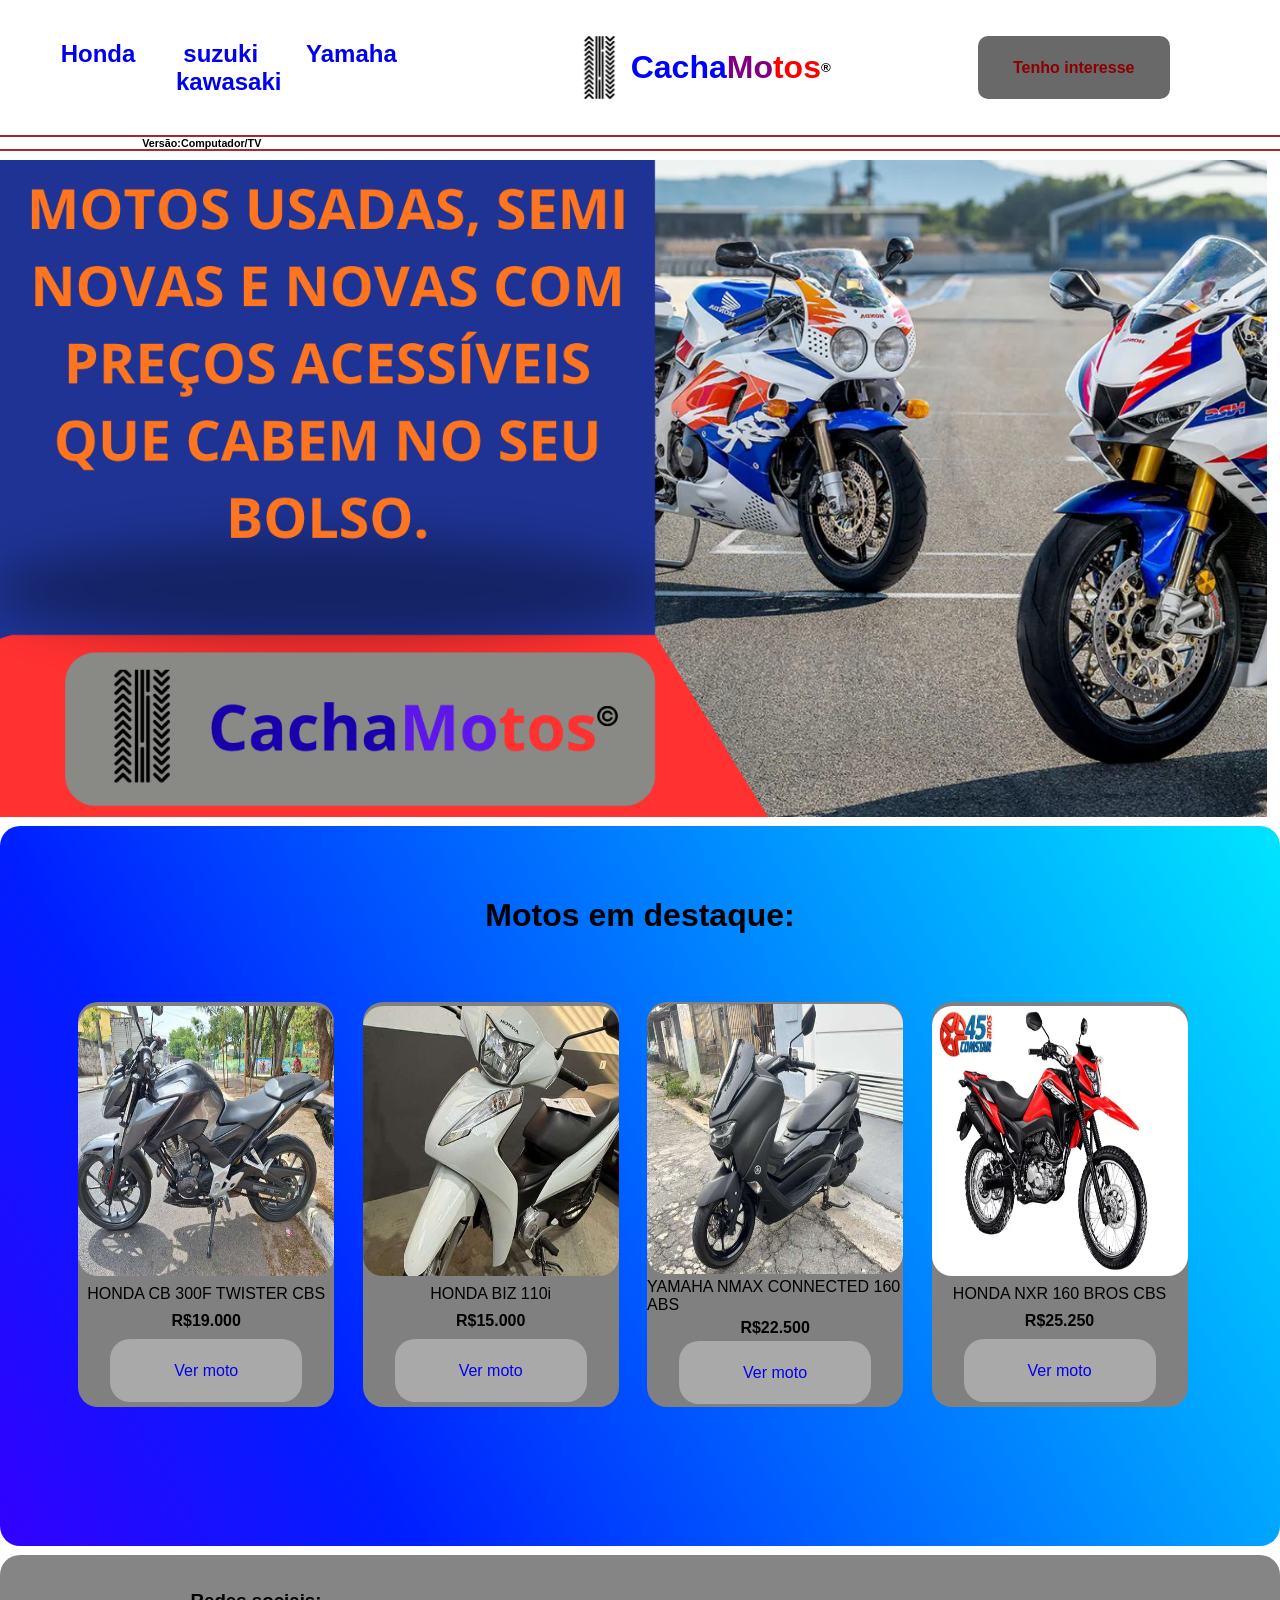
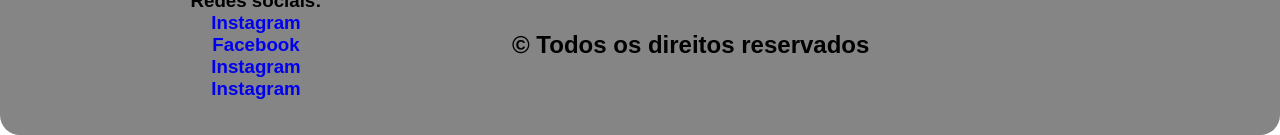
==== commit 930e1711: "atualização 13.11.25.09.40" ====
--- a/index.html
+++ b/index.html
@@ -17,20 +17,22 @@
                 <a href="honda/index.html">
                     <h2>Honda</h2>
                 </a>
-                <a href="#">
+                <a href="fora_de_ar/fora_de_ar.html">
                     <h2>suzuki</h2>
                 </a>
-                <a href="#">
+                <a href="fora_de_ar/fora_de_ar.html">
                     <h2>Yamaha</h2>
                 </a>
             </div>
 
-            <div>
-                <a href="#">
+            <div id="K">
+                <a href="fora_de_ar/fora_de_ar.html">
                     <h2>kawasaki</h2>
                 </a>
             </div>
         </ul>
+
+        <div id="espaco_nl"></div>
 
         <div id="nome-loja">
             <img src="images/453537.png" alt="" id="fotoloja">
@@ -41,6 +43,7 @@
 
         </div>
 
+        <div id="espaco_nl"></div>
 
         </div>
 
@@ -51,6 +54,7 @@
             </a>
 
         </div>
+        <div id="espaco_nl"></div>
     </header>
     <div id="espaço"></div>
     <div id="versao">
--- a/estilo.css
+++ b/estilo.css
@@ -57,7 +57,6 @@
     flex-direction: row;
     justify-content: space-around;
     width: 30vw;
-    border-bottom: 10px solid white;
 }
 
 #versao {
@@ -361,7 +360,6 @@
         height: 15vh;
         width: 79px;
         justify-content: space-around;
-        border-right: 15px solid white;
 
     }
 
@@ -455,10 +453,9 @@
 
     #motos_em_destaque {
         display: flex;
-        height: 2 00vh;
+        height: 200vh;
         flex-direction: column;
         justify-content: flex-start;
-
     }
 
     #tudo {
@@ -555,10 +552,36 @@
 
     #header {
         display: flex;
-        height: 15vh;
+        height: 30vh;
         align-items: center;
         text-decoration: none;
         flex-direction: column;
         justify-content: space-around;
     }
+    #marcas{
+        display: flex;
+        justify-content: flex-start;
+        align-items: center;
+        text-align: center;
+        width: 100vw;
+        
+    }
+    
+    #log-in{
+        display: flex;
+        width: 40vw;
+        
+    }
+    #espaco_nl{
+        display: flex;
+        height: 2vh;
+    }
+    #HSY{
+        width: 100vw;
+    }
+    #rodape{
+        display: flex;
+        height: 30vh;
+    }
+    
 }
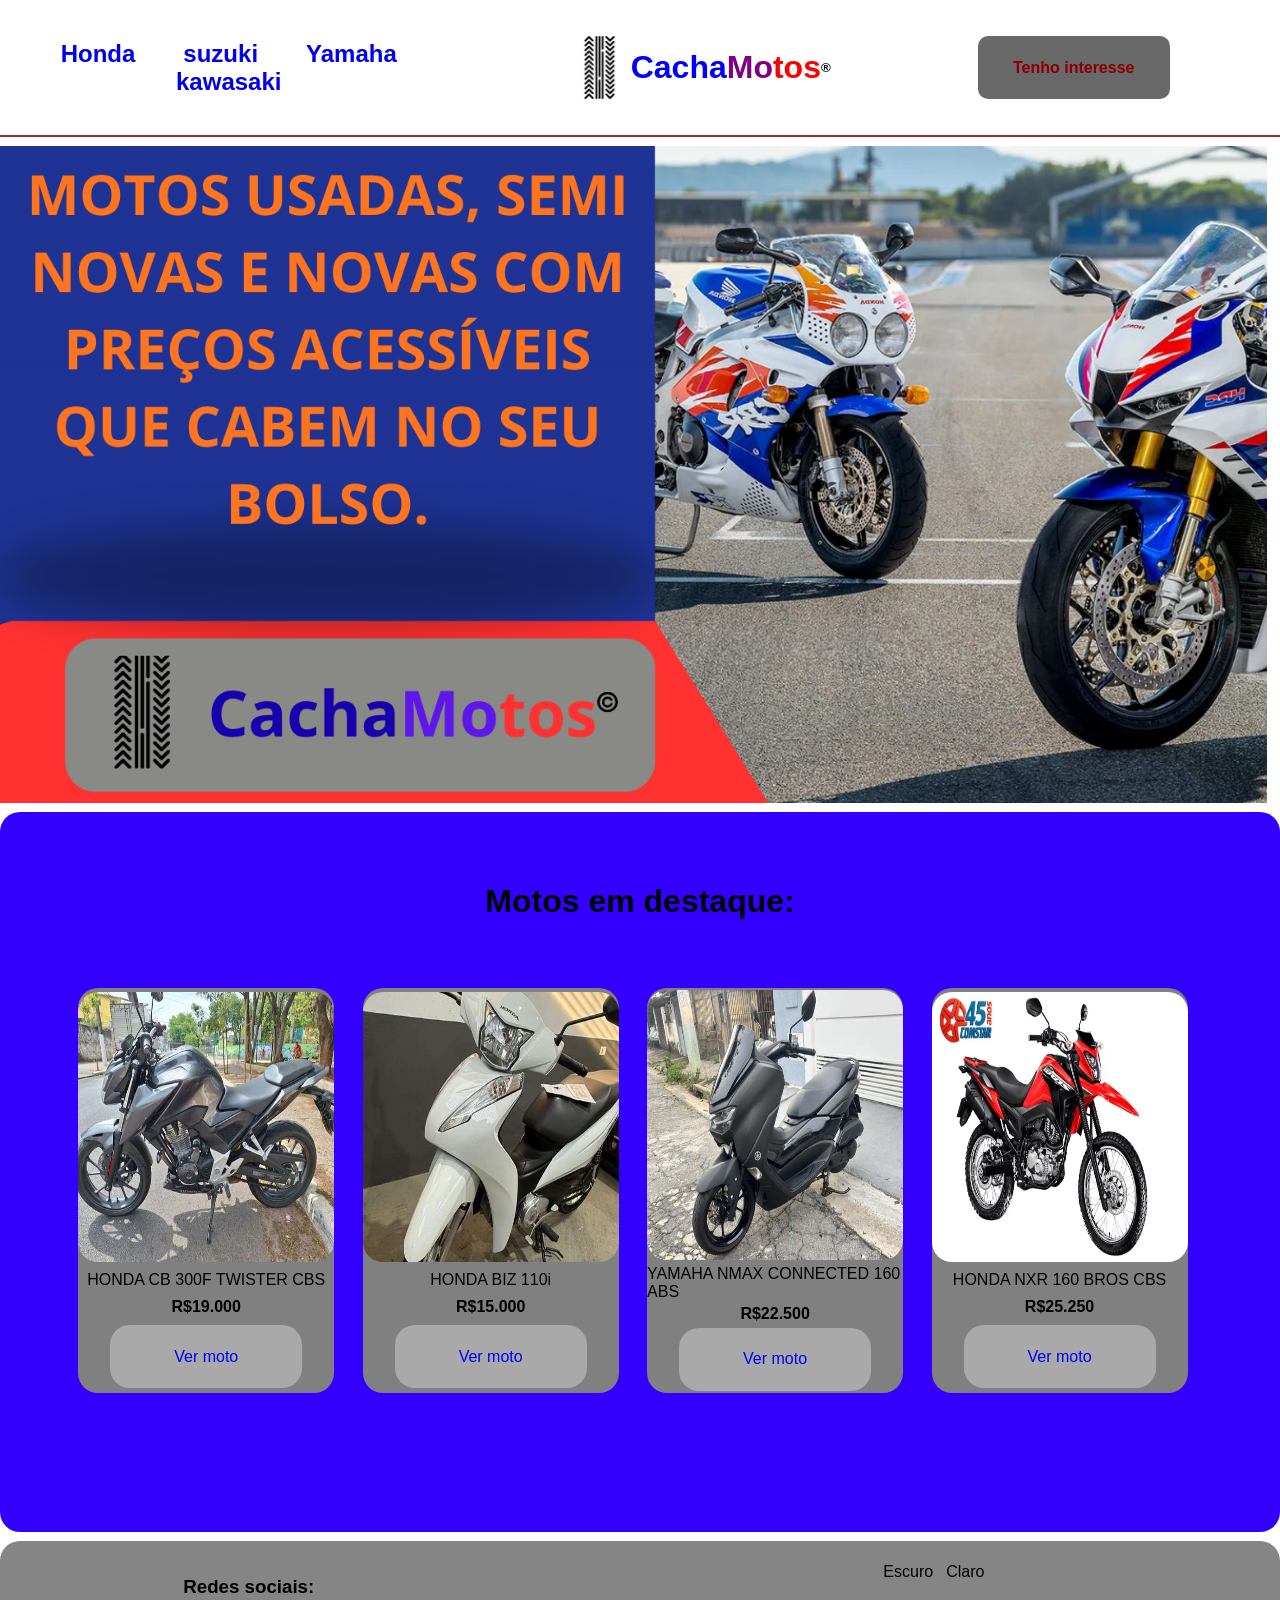
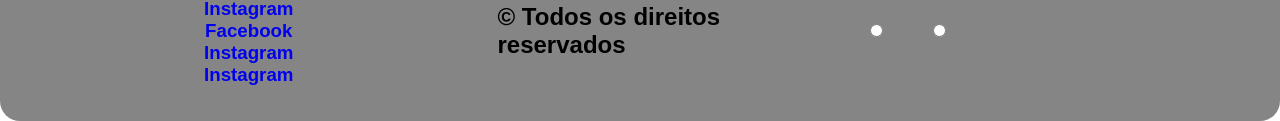
==== commit 58eeb1c3: "javascript" ====
--- a/index.html
+++ b/index.html
@@ -9,7 +9,7 @@
     <link rel="shortcut icon" href="images/453537.png" type="image/x-icon">
 </head>
 
-<body>
+<body id="body">
 
     <header id="header">
         <ul id="marcas">
@@ -57,12 +57,7 @@
         <div id="espaco_nl"></div>
     </header>
     <div id="espaço"></div>
-    <div id="versao">
-        <h6 id="M">Versão:Mobile</h6>
-        <h6 id="T">Versão:Tablet</h6>
-        <h6 id="CT">Versão:Computador/TV</h6>
-    </div>
-    <div id="espaço"></div>
+    
 
 
     <!--
@@ -156,7 +151,21 @@
             <h2>&copy; Todos os direitos reservados</h2>
         </div>
 
+
+        <div id="tema">
+            <div id="temas-CE">
+                <input type="radio" id="tema-escuro" name="tema" value="1"onclick="mudartema('black')">
+                <label for="html">Escuro</label>
+                <br>
+                <input type="radio" id="tema-claro" name="tema" value="2"onclick="mudartema('white')">
+                <label for="html">Claro</label>
+                <br>
+            </div>
+        </div>
+
     </div>
+
+    <script src="estilo.js"></script>
 
 </body>
 
--- a/estilo.css
+++ b/estilo.css
@@ -214,7 +214,6 @@
     display: flex;
     height: 80vh;
     background: #3300ff;
-    background: linear-gradient(60deg, rgba(51, 0, 255, 1) 0%, rgba(0, 30, 255, 1) 24%, rgba(0, 229, 255, 1) 100%);
     border-radius: 20px;
     justify-content: center;
     align-items: center;
@@ -584,4 +583,17 @@
         height: 30vh;
     }
     
+}
+
+#tema{
+    display: flex;
+    width: 35vw;
+    height: 18vh;
+    align-items: center;
+    justify-content: center;
+}
+#temas-CE{
+    display: flex;
+    width: 30vw;
+    height: 15vh;
 }
